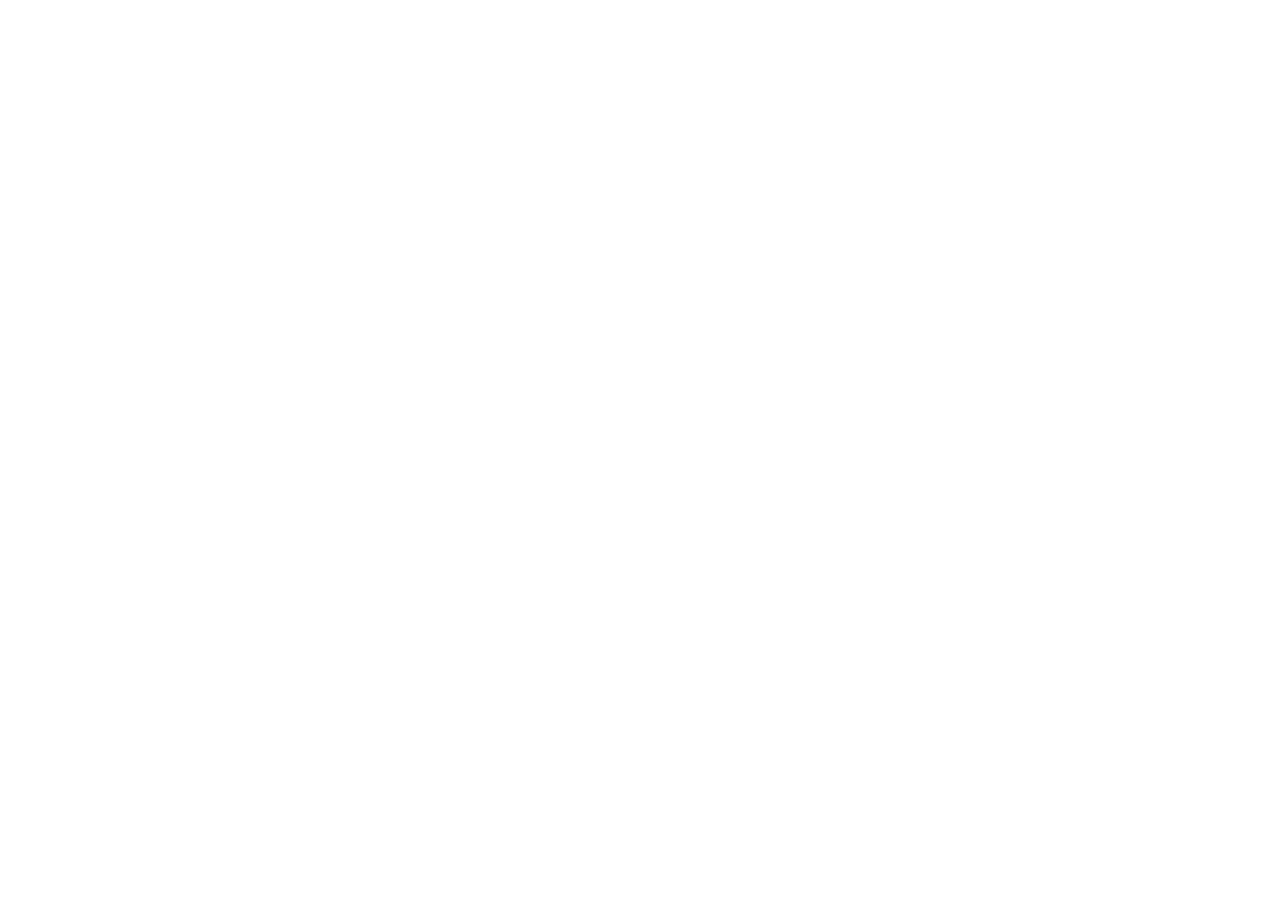
==== index.html @ 78b54ac5 "first commit" ====
<!DOCTYPE html>
<html lang="en">
<head>
    <meta charset="UTF-8">
    <meta name="viewport" content="width=device-width, initial-scale=1.0">
    <title>Document</title>
</head>
<body>
    <div class="container">
        
    </div>
</body>
</html>
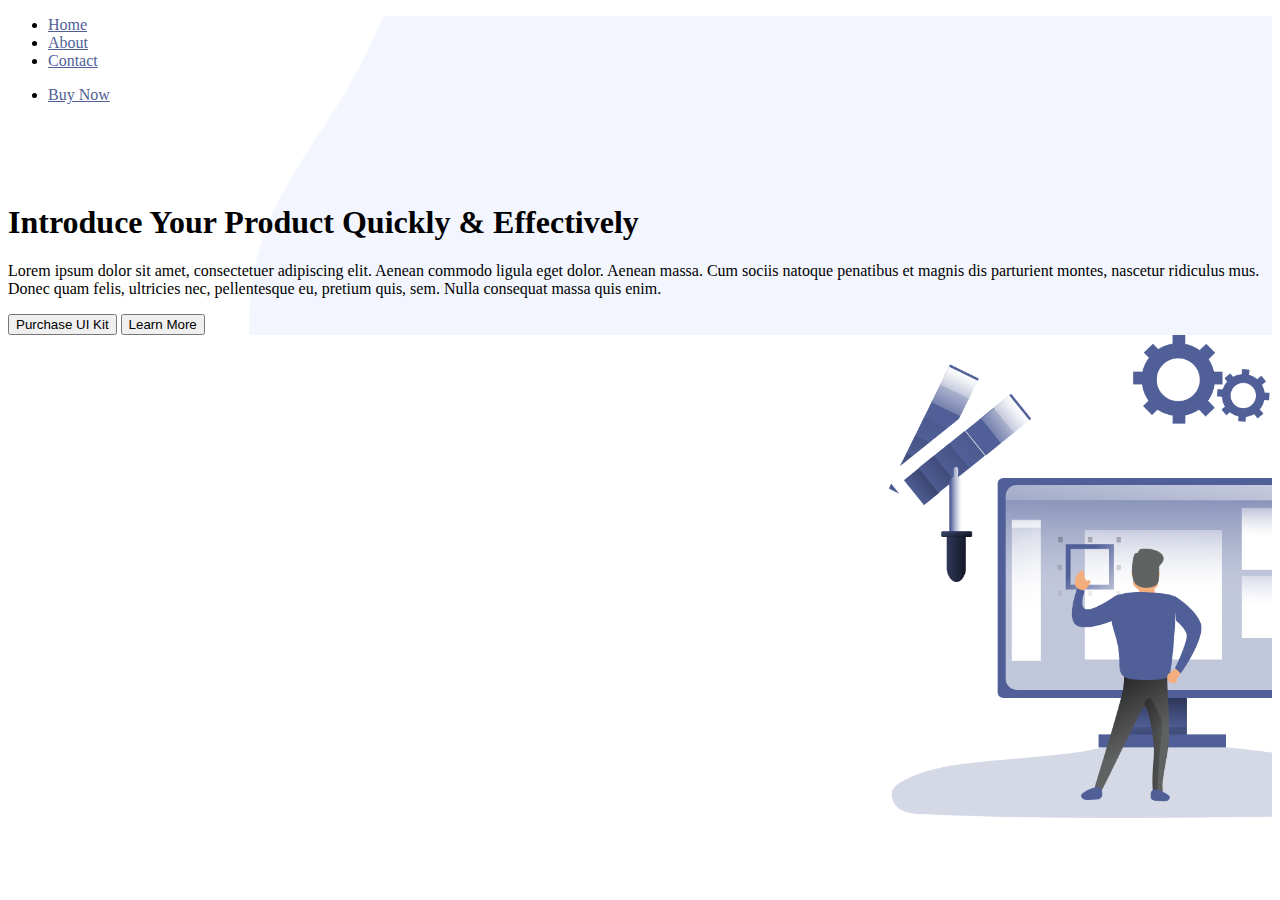
==== commit 7b14749b: "hero section" ====
--- a/index.html
+++ b/index.html
@@ -1,13 +1,58 @@
 <!DOCTYPE html>
 <html lang="en">
-<head>
-    <meta charset="UTF-8">
-    <meta name="viewport" content="width=device-width, initial-scale=1.0">
-    <title>Document</title>
-</head>
-<body>
+  <head>
+    <meta charset="UTF-8" />
+    <meta name="viewport" content="width=device-width, initial-scale=1.0" />
+    <link rel="stylesheet" href="style.css" />
+    <link
+      href="https://cdn.jsdelivr.net/npm/bootstrap@5.0.2/dist/css/bootstrap.min.css"
+      rel="stylesheet"
+      integrity="sha384-EVSTQN3/azprG1Anm3QDgpJLIm9Nao0Yz1ztcQTwFspd3yD65VohhpuuCOmLASjC"
+      crossorigin="anonymous"
+    />
+    <title>This is my first Figma to HTML Template</title>
+  </head>
+  <body>
     <div class="container">
-        
+      <!-- Header Start Here -->
+      <div class="header_hero">
+        <div class="row">
+            <nav class="nav navbar-expand-lg" id="headernav">
+                <ul class="navbar-nav">
+                    <li class="nav-item"><a href="#" class="nav-link">Home</a></li>
+                    <li class="nav-item"><a href="#" class="nav-link">About</a></li>
+                    <li class="nav-item"><a href="#" class="nav-link">Contact</a></li>
+                </ul>
+                <ul class="navbar-nav ms-auto">
+                    <li class="nav-item"><a class="nav-link" href="#">Buy Now</a></li>
+                </ul>
+            </nav>
+        </div>
+
+        <div class="hero_section">
+            <div class="row m-5 p-5">
+                <div class="hero-text col-md-7" id="hero-text">
+                    <h1>Introduce Your Product Quickly & Effectively</h1>
+                    <P>Lorem ipsum dolor sit amet, consectetuer adipiscing elit. Aenean commodo ligula eget dolor. Aenean massa. Cum sociis natoque penatibus et magnis dis parturient montes, nascetur ridiculus 
+                        mus. Donec quam felis, ultricies nec, pellentesque eu, pretium quis, sem. Nulla consequat massa quis enim.</P>
+                        <button class="btn btn-primary col-md-4">Purchase UI Kit</button>
+                        <button class="btn btn-primary col-md-3">Learn More</button>
+                </div>
+                
+                <div class="hero-img col-md-5" >
+                    <img src="img/Group.png" id="hero-img">
+                </div>
+            </div>
+        </div>
+      </div>
+      <!-- Header End Here -->
+
+
+      <!-- Footer Start Here -->
+      <footer>
+
+      </footer>
+      <!-- Footer End Here -->
     </div>
-</body>
-</html>+  </body>
+</html>
--- a/style.css
+++ b/style.css
@@ -0,0 +1,22 @@
+#headernav ul li a{
+    color: #505F98; 
+    
+}
+.header_hero {
+    /* 
+    width: auto;
+    height: 1000px;
+    background-repeat: no-repeat; */
+    background-image: url(img/Path.png);
+    background-repeat: no-repeat; 
+    background-position: right;    
+}
+
+#hero-text{
+    margin-top: 100px;
+}
+
+#hero-img{
+    float: right;
+    width: 400px;
+}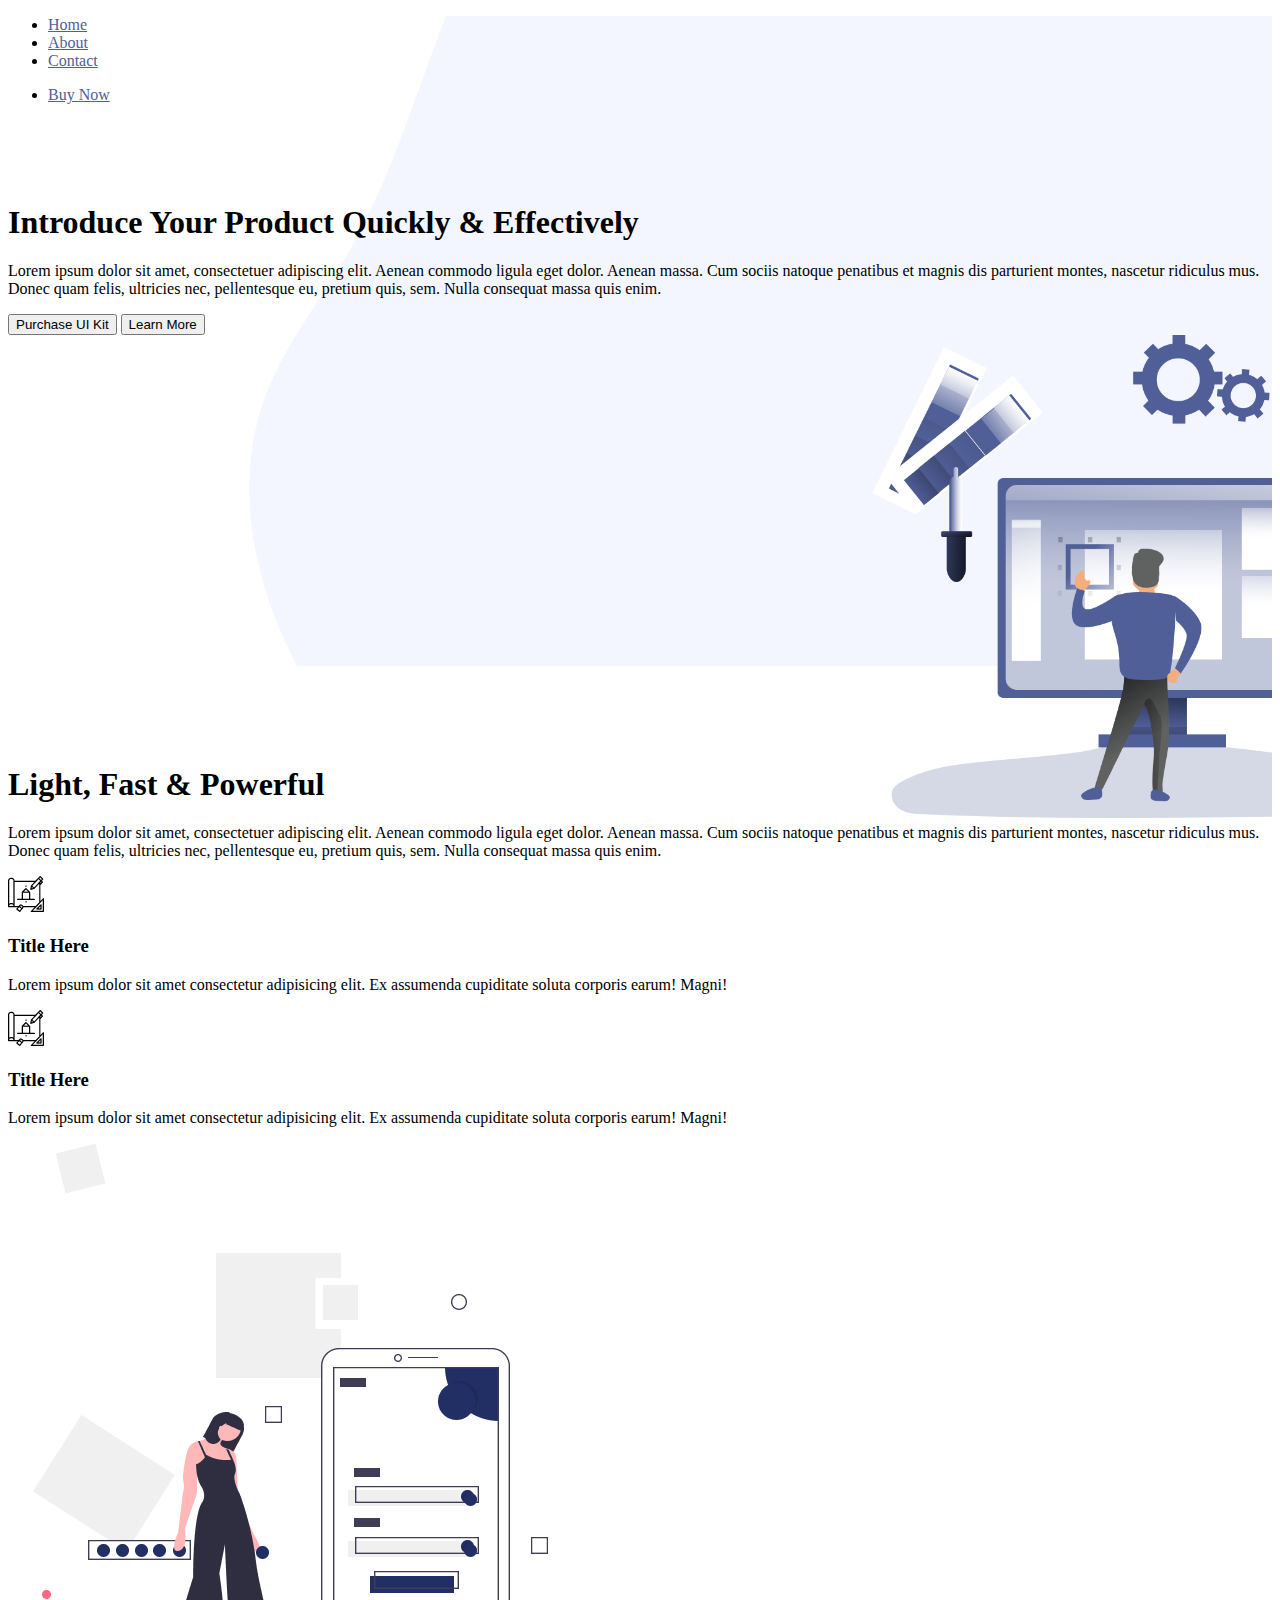
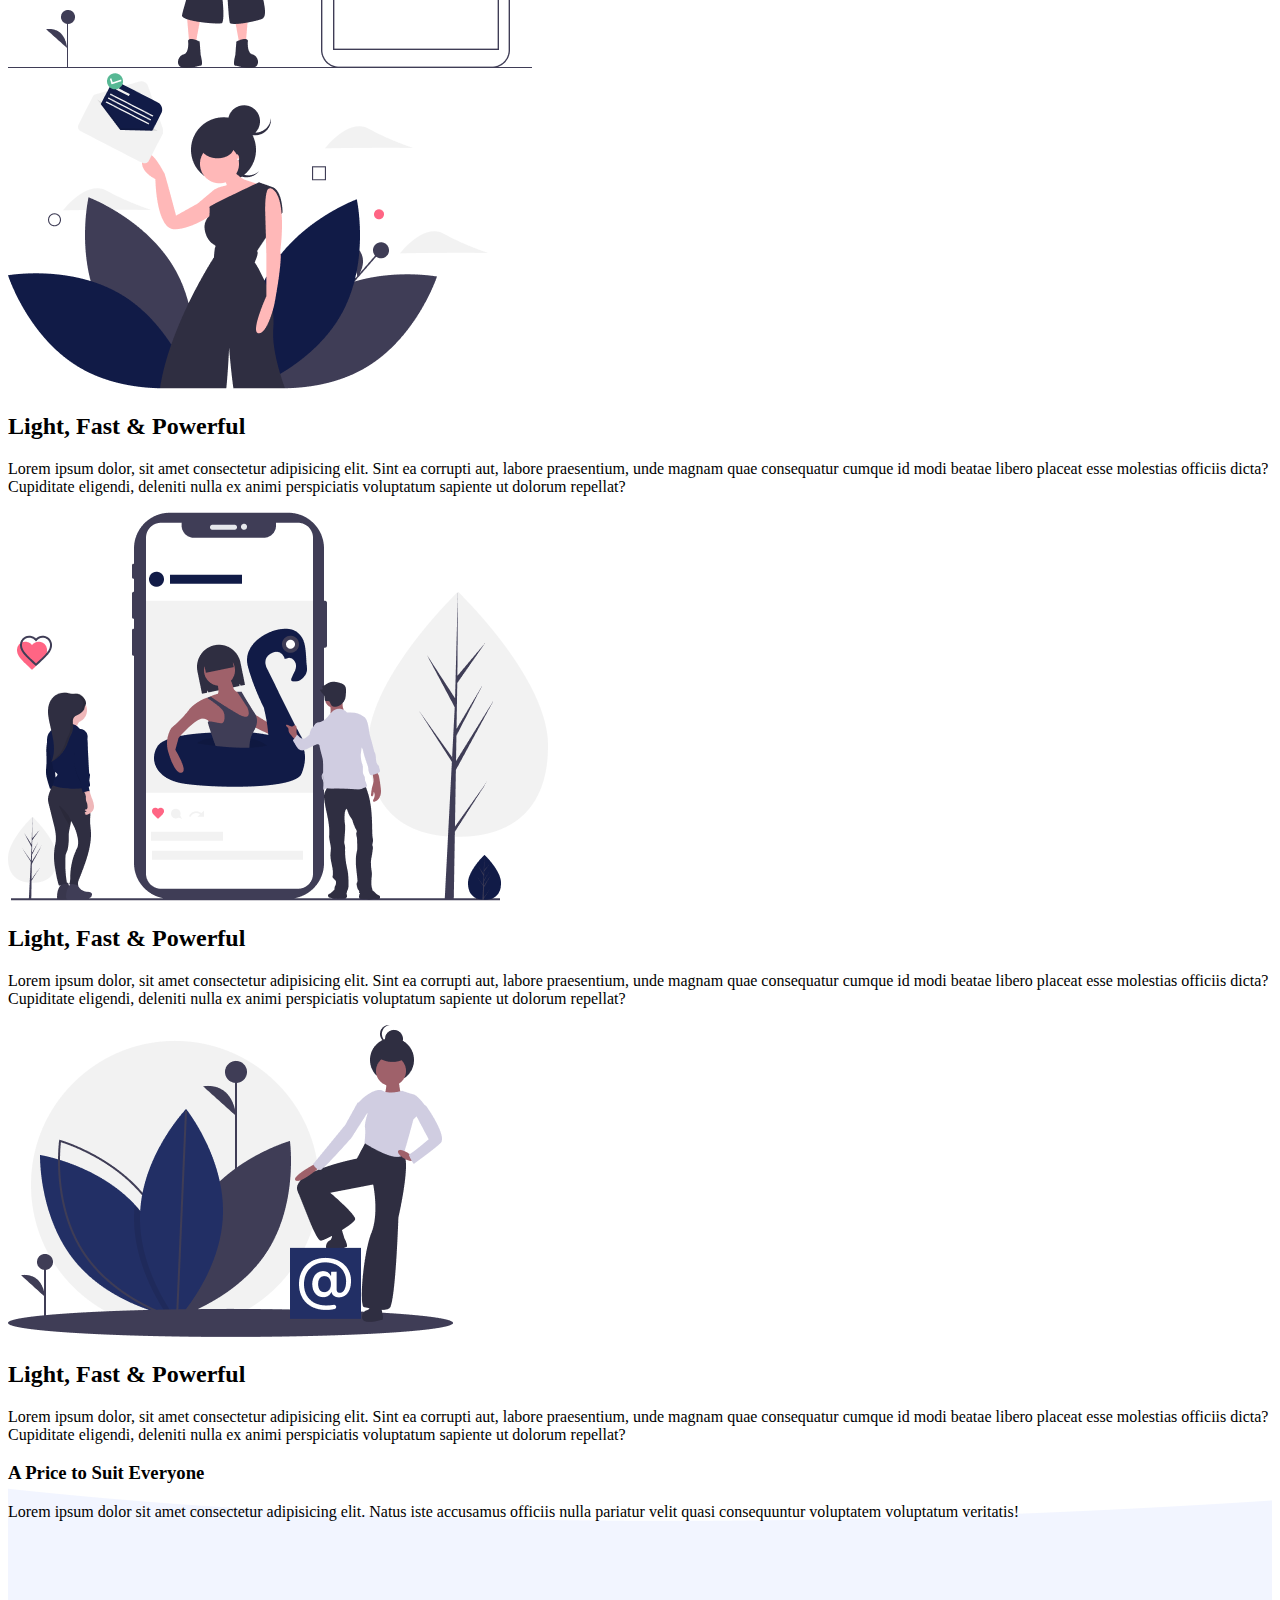
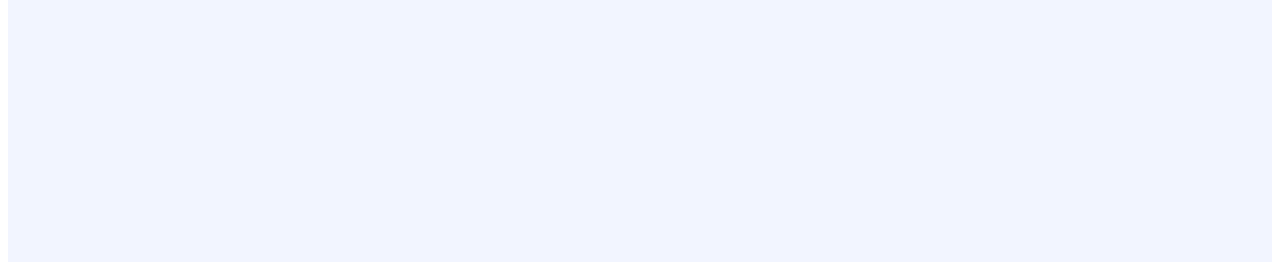
==== commit cbf9484d: "update more text" ====
--- a/index.html
+++ b/index.html
@@ -1,58 +1,123 @@
 <!DOCTYPE html>
 <html lang="en">
-  <head>
-    <meta charset="UTF-8" />
-    <meta name="viewport" content="width=device-width, initial-scale=1.0" />
-    <link rel="stylesheet" href="style.css" />
-    <link
-      href="https://cdn.jsdelivr.net/npm/bootstrap@5.0.2/dist/css/bootstrap.min.css"
-      rel="stylesheet"
-      integrity="sha384-EVSTQN3/azprG1Anm3QDgpJLIm9Nao0Yz1ztcQTwFspd3yD65VohhpuuCOmLASjC"
-      crossorigin="anonymous"
-    />
-    <title>This is my first Figma to HTML Template</title>
-  </head>
-  <body>
-    <div class="container">
-      <!-- Header Start Here -->
-      <div class="header_hero">
-        <div class="row">
-            <nav class="nav navbar-expand-lg" id="headernav">
-                <ul class="navbar-nav">
-                    <li class="nav-item"><a href="#" class="nav-link">Home</a></li>
-                    <li class="nav-item"><a href="#" class="nav-link">About</a></li>
-                    <li class="nav-item"><a href="#" class="nav-link">Contact</a></li>
-                </ul>
-                <ul class="navbar-nav ms-auto">
-                    <li class="nav-item"><a class="nav-link" href="#">Buy Now</a></li>
-                </ul>
-            </nav>
-        </div>
 
-        <div class="hero_section">
-            <div class="row m-5 p-5">
-                <div class="hero-text col-md-7" id="hero-text">
-                    <h1>Introduce Your Product Quickly & Effectively</h1>
-                    <P>Lorem ipsum dolor sit amet, consectetuer adipiscing elit. Aenean commodo ligula eget dolor. Aenean massa. Cum sociis natoque penatibus et magnis dis parturient montes, nascetur ridiculus 
-                        mus. Donec quam felis, ultricies nec, pellentesque eu, pretium quis, sem. Nulla consequat massa quis enim.</P>
-                        <button class="btn btn-primary col-md-4">Purchase UI Kit</button>
-                        <button class="btn btn-primary col-md-3">Learn More</button>
-                </div>
-                
-                <div class="hero-img col-md-5" >
-                    <img src="img/Group.png" id="hero-img">
-                </div>
-            </div>
+<head>
+  <meta charset="UTF-8" />
+  <meta name="viewport" content="width=device-width, initial-scale=1.0" />
+  <link rel="stylesheet" href="style.css" />
+  <link href="https://cdn.jsdelivr.net/npm/bootstrap@5.0.2/dist/css/bootstrap.min.css" rel="stylesheet"
+    integrity="sha384-EVSTQN3/azprG1Anm3QDgpJLIm9Nao0Yz1ztcQTwFspd3yD65VohhpuuCOmLASjC" crossorigin="anonymous" />
+  <title>This is my first Figma to HTML Template</title>
+</head>
+
+<body>
+  <div class="container">
+    <!-- Header Start Here -->
+    <div class="header_hero">
+      <div class="row">
+        <nav class="nav navbar-expand-lg" id="headernav">
+          <ul class="navbar-nav">
+            <li class="nav-item"><a href="#" class="nav-link">Home</a></li>
+            <li class="nav-item"><a href="#" class="nav-link">About</a></li>
+            <li class="nav-item"><a href="#" class="nav-link">Contact</a></li>
+          </ul>
+          <ul class="navbar-nav ms-auto">
+            <li class="nav-item"><a class="nav-link bg-primary text-white" href="#">Buy Now</a></li>
+          </ul>
+        </nav>
+      </div>
+
+      <div class="hero_section">
+        <div class="row m-5 p-5">
+          <div class="hero-text col-md-7" id="hero-text">
+            <h1>Introduce Your Product Quickly & Effectively</h1>
+            <P>Lorem ipsum dolor sit amet, consectetuer adipiscing elit. Aenean commodo ligula eget dolor. Aenean massa.
+              Cum sociis natoque penatibus et magnis dis parturient montes, nascetur ridiculus
+              mus. Donec quam felis, ultricies nec, pellentesque eu, pretium quis, sem. Nulla consequat massa quis enim.
+            </P>
+            <button class="btn btn-primary col-md-4">Purchase UI Kit</button>
+            <button class="btn btn-primary col-md-3">Learn More</button>
+          </div>
+
+          <div class="hero-img col-md-5">
+            <img src="img/Group.png" id="hero-img">
+          </div>
         </div>
       </div>
-      <!-- Header End Here -->
+    </div>
+    <!-- Header End Here -->
 
+    <div class="row mt-5 mb-5">
+      <div class="col-md-6" id="hero-text">
+        <h1>Light, Fast & Powerful</h1>
+        <p>Lorem ipsum dolor sit amet, consectetuer adipiscing elit. Aenean commodo ligula eget dolor. Aenean massa. Cum
+          sociis natoque penatibus et magnis dis parturient montes, nascetur ridiculus
+          mus. Donec quam felis, ultricies nec, pellentesque eu, pretium quis, sem. Nulla consequat massa quis enim.</p>
 
-      <!-- Footer Start Here -->
-      <footer>
+        <div class="row mt-5">
+          <div class="col-md-6">
+            <img src="img/Icon.png" alt="">
+            <h3>Title Here</h3>
+            <p>Lorem ipsum dolor sit amet consectetur adipisicing elit. Ex assumenda cupiditate soluta corporis earum!
+              Magni!</p>
+          </div>
+          <div class="col-md-6">
+            <img src="img/Icon.png" alt="">
+            <h3>Title Here</h3>
+            <p>Lorem ipsum dolor sit amet consectetur adipisicing elit. Ex assumenda cupiditate soluta corporis earum!
+              Magni!</p>
+          </div>
+        </div>
+      </div>
+      <div class="col-md-4">
+        <img src="img/undraw_mobile_login_ikmv.png" alt="">
+      </div>
+    </div>
 
-      </footer>
-      <!-- Footer End Here -->
+    <div class="row mt-5 mb-5">
+      <div class="col-md-6">
+        <img src="img/undraw_happy_news_hxmt.png" alt="">
+      </div>
+
+      <div class="col-md-6 mt-5">
+        <h2>Light, Fast & Powerful</h2>
+        <p>Lorem ipsum dolor, sit amet consectetur adipisicing elit. Sint ea corrupti aut, labore praesentium, unde magnam quae consequatur cumque id modi beatae libero placeat esse molestias officiis dicta? Cupiditate eligendi, deleniti nulla ex animi perspiciatis voluptatum sapiente ut dolorum repellat?</p>
+      </div>
     </div>
-  </body>
-</html>
+
+    <div class="row mt-5 mb-5">
+      <div class="col-md-6">
+        <img src="img/undraw_social_influencer_sgsv.png" alt="">
+      </div>
+
+      <div class="col-md-6 mt-5">
+        <h2>Light, Fast & Powerful</h2>
+        <p>Lorem ipsum dolor, sit amet consectetur adipisicing elit. Sint ea corrupti aut, labore praesentium, unde magnam quae consequatur cumque id modi beatae libero placeat esse molestias officiis dicta? Cupiditate eligendi, deleniti nulla ex animi perspiciatis voluptatum sapiente ut dolorum repellat?</p>
+      </div>
+    </div>
+
+    <div class="row mt-5 mb-5">
+      <div class="col-md-6">
+        <img src="img/undraw_mention_6k5d.png" alt="">
+      </div>
+
+      <div class="col-md-6 mt-5">
+        <h2>Light, Fast & Powerful</h2>
+        <p>Lorem ipsum dolor, sit amet consectetur adipisicing elit. Sint ea corrupti aut, labore praesentium, unde magnam quae consequatur cumque id modi beatae libero placeat esse molestias officiis dicta? Cupiditate eligendi, deleniti nulla ex animi perspiciatis voluptatum sapiente ut dolorum repellat?</p>
+      </div>
+    </div>
+
+    <!-- Footer Start Here -->
+    <footer>
+      <div class="text-center m-5 p-5" >
+        <h3 class="mt-5 ">A Price to Suit Everyone</h3>
+        <p>Lorem ipsum dolor sit amet consectetur adipisicing elit. Natus iste accusamus officiis nulla pariatur velit quasi consequuntur voluptatem voluptatum veritatis!</p>
+
+      </div>
+
+    </footer>
+    <!-- Footer End Here -->
+  </div>
+</body>
+
+</html>--- a/style.css
+++ b/style.css
@@ -9,7 +9,8 @@
     background-repeat: no-repeat; */
     background-image: url(img/Path.png);
     background-repeat: no-repeat; 
-    background-position: right;    
+    background-position: right;   
+    height: 650px; 
 }
 
 #hero-text{
@@ -19,4 +20,8 @@
 #hero-img{
     float: right;
     width: 400px;
+}
+footer{
+    height: 400px;
+    background-image: url(img/Rectangle.png);
 }